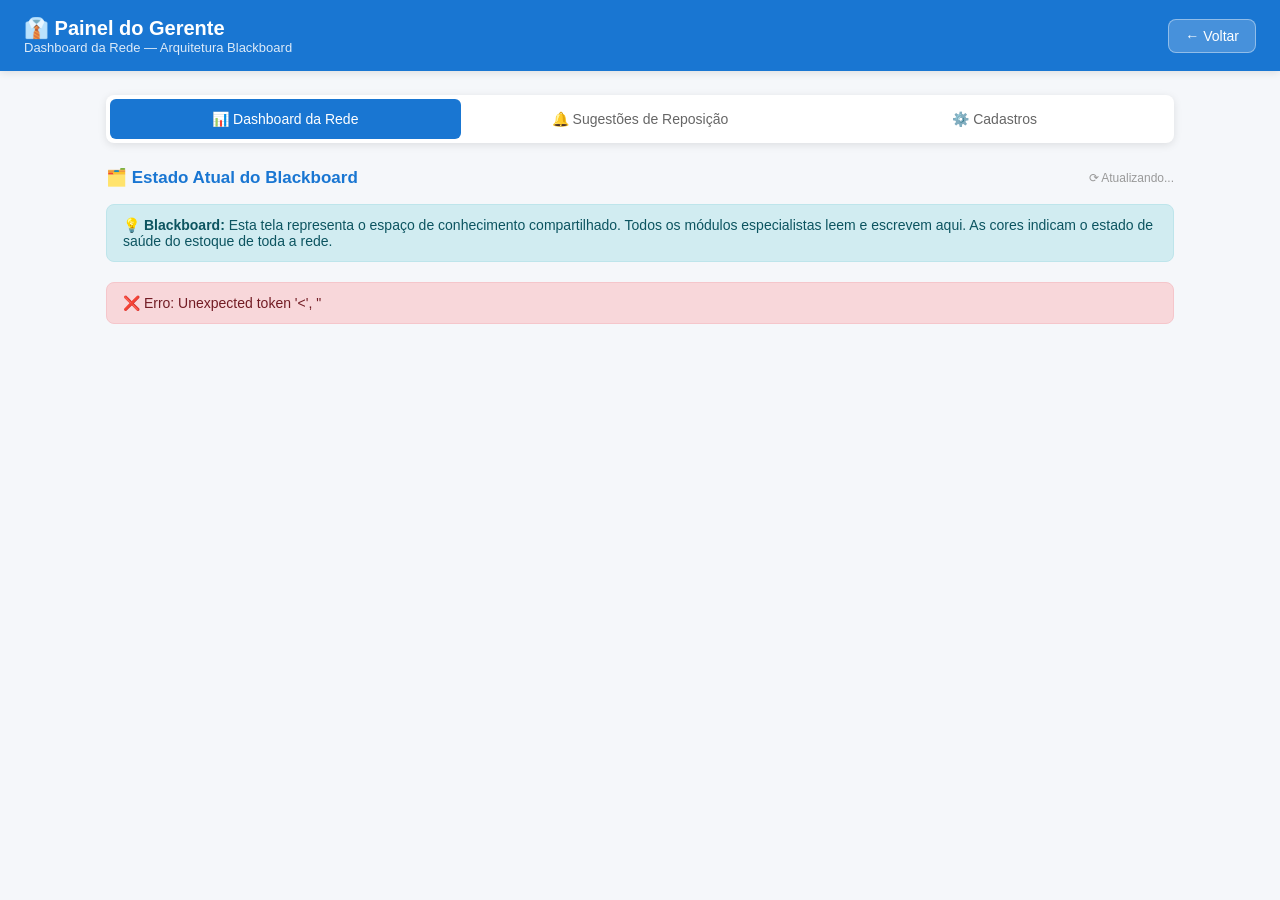
==== src/main/resources/static/gerente.html @ 2dd4ed45 "Adicionado Front básico na aplicação" ====
<!DOCTYPE html>
<html lang="pt-BR">
<head>
    <meta charset="UTF-8">
    <meta name="viewport" content="width=device-width, initial-scale=1.0">
    <title>Painel do Gerente</title>
    <link rel="stylesheet" href="css/style.css">
</head>
<body>

    <div class="header">
        <div>
            <h1>👔 Painel do Gerente</h1>
            <p>Dashboard da Rede — Arquitetura Blackboard</p>
        </div>
        <a href="index.html" class="btn-voltar">← Voltar</a>
    </div>

    <div class="container">

        <!-- Abas do Gerente -->
        <div class="tabs">
            <button class="tab-btn ativo" onclick="mostrarTab('dashboard', this)">
                📊 Dashboard da Rede
            </button>
            <button class="tab-btn" onclick="mostrarTab('sugestoes', this)">
                🔔 Sugestões de Reposição
                <!-- Badge vermelho que mostra quantas sugestões pendentes existem -->
                <span id="badge" class="badge-num" style="display:none"></span>
            </button>
            <button class="tab-btn" onclick="mostrarTab('cadastros', this)">
                ⚙️ Cadastros
            </button>
        </div>

        <!-- ═══ ABA 1: Dashboard da Rede (O Blackboard visualmente) ═══ -->
        <div id="tab-dashboard" class="tab-content ativo">

            <div class="topo-secao">
                <span class="titulo-secao">🗂️ Estado Atual do Blackboard</span>
                <span class="refresh-info" id="info-dashboard">⟳ Atualizando...</span>
            </div>

            <!-- Caixa explicativa para a apresentação -->
            <div class="alerta info" style="margin-bottom:20px;">
                💡 <strong>Blackboard:</strong> Esta tela representa o espaço de conhecimento 
                compartilhado. Todos os módulos especialistas leem e escrevem aqui. 
                As cores indicam o estado de saúde do estoque de toda a rede.
            </div>

            <!-- Cards das lojas preenchidos pelo JS -->
            <div id="dashboard-content">
                <div class="loading">Carregando estado da rede...</div>
            </div>
        </div>

        <!-- ═══ ABA 2: Sugestões de Reposição ═══ -->
        <div id="tab-sugestoes" class="tab-content">

            <div class="topo-secao">
                <span class="titulo-secao">🤖 Sugestões do Especialista de Reposição</span>
                <button class="btn cinza sm" onclick="carregarSugestoes()">🔄 Atualizar agora</button>
            </div>

            <div class="alerta info" style="margin-bottom:20px;">
                💡 Estas sugestões foram geradas <strong>automaticamente</strong> pelo trigger do 
                banco de dados (Blackboard), sem nenhuma intervenção manual. Quando o estoque de 
                algum produto cruzou o limiar crítico, o banco notificou o Especialista de Reposição.
            </div>

            <!-- Lista de sugestões preenchida pelo JS -->
            <div id="sugestoes-content">
                <div class="loading">Carregando sugestões...</div>
            </div>
        </div>

        <!-- ═══ ABA 3: Cadastros ═══ -->
        <div id="tab-cadastros" class="tab-content">

            <h2 class="titulo-secao" style="margin-bottom:20px;">⚙️ Gerenciar Cadastros</h2>

            <!-- Configurar Estoque Inicial -->
            <div class="card">
                <h2>📦 Configurar Estoque Inicial</h2>
                <p style="color:#666; font-size:14px; margin-bottom:16px;">
                    Define a quantidade de um produto em uma loja. 
                    Use isso para preparar o ambiente antes da demonstração.
                </p>
                <div id="msg-estoque"></div>
                <div class="form-row">
                    <div class="form-group">
                        <label>Loja</label>
                        <select id="est-loja"><option value="">Selecione...</option></select>
                    </div>
                    <div class="form-group">
                        <label>Produto</label>
                        <select id="est-produto"><option value="">Selecione...</option></select>
                    </div>
                    <div class="form-group">
                        <label>Quantidade</label>
                        <input type="number" id="est-qtd" min="0" value="50">
                    </div>
                </div>
                <button class="btn azul" onclick="configurarEstoque()">📦 Salvar Estoque</button>
            </div>

            <!-- Cadastrar Produto -->
            <div class="card">
                <h2>🛍️ Cadastrar Novo Produto</h2>
                <div id="msg-produto"></div>
                <div class="form-row">
                    <div class="form-group">
                        <label>Nome</label>
                        <input type="text" id="prod-nome" placeholder="Ex: Sabonete Líquido">
                    </div>
                    <div class="form-group">
                        <label>Categoria</label>
                        <input type="text" id="prod-cat" placeholder="Ex: Higiene">
                    </div>
                </div>
                <div class="form-row">
                    <div class="form-group">
                        <label>Preço de venda (R$)</label>
                        <input type="number" id="prod-preco" min="0" step="0.01" placeholder="0.00">
                    </div>
                    <div class="form-group">
                        <label>Limiar crítico (qtd. mínima)</label>
                        <input type="number" id="prod-limiar" min="1" placeholder="Ex: 15">
                    </div>
                </div>
                <button class="btn azul" onclick="cadastrarProduto()">✅ Cadastrar Produto</button>
            </div>

            <!-- Cadastrar Fornecedor -->
            <div class="card">
                <h2>🚚 Cadastrar Fornecedor</h2>
                <div id="msg-forn"></div>
                <div class="form-row">
                    <div class="form-group">
                        <label>Nome</label>
                        <input type="text" id="forn-nome" placeholder="Ex: Distribuidora XYZ">
                    </div>
                    <div class="form-group">
                        <label>Prazo de entrega (dias)</label>
                        <input type="number" id="forn-prazo" min="1" placeholder="Ex: 3">
                    </div>
                    <div class="form-group">
                        <label>Contato</label>
                        <input type="text" id="forn-contato" placeholder="contato@email.com">
                    </div>
                </div>
                <button class="btn azul" onclick="cadastrarFornecedor()">✅ Cadastrar Fornecedor</button>
            </div>

        </div>
    </div>

    <script>
        // ─── Inicializa a página ───
        function init() {
            carregarDashboard();
            carregarSugestoes();
            carregarDropdownsCadastros();

            // Auto-refresh: atualiza o dashboard a cada 10 segundos
            setInterval(carregarDashboard, 10000);

            // Auto-refresh de sugestões a cada 8 segundos.
            // ISSO É FUNDAMENTAL PARA A DEMONSTRAÇÃO:
            // Após o operador registrar uma venda crítica, dentro de 8 segundos
            // a sugestão aparece aqui sem nenhum clique do professor.
            setInterval(carregarSugestoes, 8000);
        }

        // ─── Helpers de status ───
        function status(qtd, limiar) {
            if (qtd < limiar) return 'critico';
            if (qtd <= limiar * 1.5) return 'alerta';
            return 'ok';
        }
        function labelStatus(s) {
            if (s === 'critico') return '🔴 Crítico';
            if (s === 'alerta') return '🟡 Alerta';
            return '🟢 Ok';
        }

        // ─── Exibe mensagem temporária de feedback ───
        function msg(elementId, texto, tipo = 'sucesso') {
            const el = document.getElementById(elementId);
            el.innerHTML = `<div class="alerta ${tipo}">${texto}</div>`;
            setTimeout(() => el.innerHTML = '', 4000);
        }

        // ═══ ABA 1: Dashboard ═══

        // Busca todo o estoque da rede e monta o dashboard lado a lado por loja
        async function carregarDashboard() {
            try {
                // Busca estoques e lojas em paralelo (Promise.all é mais rápido que sequencial)
                const [estoques, lojas] = await Promise.all([
                    fetch('/api/estoque').then(r => r.json()),
                    fetch('/api/lojas').then(r => r.json())
                ]);

                montarDashboard(estoques, lojas);

                const hora = new Date().toLocaleTimeString('pt-BR');
                document.getElementById('info-dashboard').textContent = `⟳ ${hora}`;

            } catch (e) {
                document.getElementById('dashboard-content').innerHTML =
                    `<div class="alerta erro">❌ Erro: ${e.message}</div>`;
            }
        }

        // Monta o HTML dos cards de loja lado a lado
        function montarDashboard(estoques, lojas) {
            if (!lojas.length) {
                document.getElementById('dashboard-content').innerHTML =
                    '<div class="alerta info">Nenhuma loja cadastrada ainda.</div>';
                return;
            }

            let html = '<div class="dashboard-lojas">';

            lojas.forEach(loja => {
                // Filtra apenas os estoques desta loja
                const estoqueLoja = estoques.filter(e => e.loja.id === loja.id);

                html += `
                    <div class="loja-card">
                        <div class="loja-header">🏬 ${loja.nome}</div>
                        <table>
                            <thead>
                                <tr>
                                    <th>Produto</th>
                                    <th>Qtd.</th>
                                    <th>Limiar</th>
                                    <th>Status</th>
                                </tr>
                            </thead>
                            <tbody>`;

                if (!estoqueLoja.length) {
                    html += '<tr><td colspan="4" style="text-align:center;color:#999;padding:20px">Sem estoque</td></tr>';
                } else {
                    estoqueLoja.forEach(e => {
                        const s = status(e.quantidadeAtual, e.produto.limiar_critico);
                        html += `
                            <tr class="${s}">
                                <td>${e.produto.nome}</td>
                                <td><strong>${e.quantidadeAtual}</strong></td>
                                <td>${e.produto.limiar_critico}</td>
                                <td><span class="badge ${s}">${labelStatus(s)}</span></td>
                            </tr>`;
                    });
                }

                html += '</tbody></table></div>';
            });

            html += '</div>';
            document.getElementById('dashboard-content').innerHTML = html;
        }

        // ═══ ABA 2: Sugestões ═══

        async function carregarSugestoes() {
            try {
                const sugestoes = await fetch('/api/sugestoes/pendentes').then(r => r.json());

                // Atualiza o badge vermelho de contagem na aba
                const badge = document.getElementById('badge');
                if (sugestoes.length > 0) {
                    badge.textContent = sugestoes.length;
                    badge.style.display = 'inline-flex';
                } else {
                    badge.style.display = 'none';
                }

                montarSugestoes(sugestoes);

            } catch (e) {
                document.getElementById('sugestoes-content').innerHTML =
                    `<div class="alerta erro">❌ Erro: ${e.message}</div>`;
            }
        }

        // Monta os cards de sugestão
        function montarSugestoes(sugestoes) {
            const cont = document.getElementById('sugestoes-content');

            if (!sugestoes.length) {
                cont.innerHTML = `
                    <div class="alerta sucesso" style="text-align:center; padding:32px;">
                        ✅ <strong>Nenhuma sugestão pendente.</strong><br>
                        <small style="color:#555;">O sistema continua monitorando o estoque automaticamente.</small>
                    </div>`;
                return;
            }

            let html = '';

            sugestoes.forEach(s => {
                const eTransf = s.tipoAcao === 'TRANSFERENCIA';

                // Monta a linha de detalhes conforme o tipo da sugestão
                const detalhe = eTransf
                    ? `<strong>De:</strong> ${s.lojaOrigem?.nome || '—'} &nbsp;→&nbsp; <strong>Para:</strong> ${s.lojaDestino?.nome || '—'}`
                    : `<strong>Fornecedor:</strong> ${s.fornecedor?.nome || '—'} &nbsp;→&nbsp; <strong>Destino:</strong> ${s.lojaDestino?.nome || '—'}`;

                html += `
                    <div class="sugestao-card ${eTransf ? '' : 'compra'}">

                        <!-- Cabeçalho do card -->
                        <div style="display:flex; justify-content:space-between; align-items:flex-start; margin-bottom:8px;">
                            <div>
                                <div class="sugestao-titulo">
                                    ${eTransf ? '🔄 Transferência entre lojas' : '🛒 Ordem de compra'} — 
                                    <strong>${s.produto.nome}</strong>
                                </div>
                                <div class="sugestao-detalhe">
                                    ${detalhe} &nbsp;|&nbsp;
                                    <strong>Qtd. recomendada:</strong> ${s.quantidadeRecomendada} unidades
                                </div>
                            </div>
                            <span class="badge pendente">${s.status}</span>
                        </div>

                        <!-- Justificativa gerada automaticamente pelo sistema -->
                        <div class="sugestao-justificativa">
                            💬 <strong>Justificativa automática:</strong> ${s.justificativa}
                        </div>

                        <!-- Botões de ação do gerente -->
                        <div class="sugestao-acoes">
                            <button class="btn verde sm" onclick="acao(${s.id}, 'executada')">
                                ✅ Executar (atualiza estoque)
                            </button>
                            <button class="btn laranja sm" onclick="acao(${s.id}, 'aprovar')">
                                👍 Aprovar
                            </button>
                            <button class="btn vermelho sm" onclick="acao(${s.id}, 'rejeitar')">
                                ❌ Rejeitar
                            </button>
                        </div>
                    </div>`;
            });

            cont.innerHTML = html;
        }

        // Executa uma ação em uma sugestão (aprovar, rejeitar ou executar)
        async function acao(id, tipo) {
            try {
                const resp = await fetch(`/api/sugestoes/${id}/${tipo}`, { method: 'PATCH' });
                if (!resp.ok) throw new Error(await resp.text());

                // Recarrega sugestões e dashboard após ação
                await carregarSugestoes();
                if (tipo === 'executada') {
                    await carregarDashboard(); // Estoque mudou, atualiza o dashboard
                    alert('✅ Sugestão executada! O estoque foi atualizado automaticamente.');
                }
            } catch (e) {
                alert('❌ Erro: ' + e.message);
            }
        }

        // ═══ ABA 3: Cadastros ═══

        // Preenche os dropdowns de loja e produto nos formulários de cadastro
        async function carregarDropdownsCadastros() {
            try {
                const [lojas, produtos] = await Promise.all([
                    fetch('/api/lojas').then(r => r.json()),
                    fetch('/api/produtos').then(r => r.json())
                ]);

                const selLoja = document.getElementById('est-loja');
                lojas.forEach(l => {
                    selLoja.innerHTML += `<option value="${l.id}">${l.nome}</option>`;
                });

                const selProd = document.getElementById('est-produto');
                produtos.forEach(p => {
                    selProd.innerHTML += `<option value="${p.id}">${p.nome}</option>`;
                });
            } catch (e) {
                console.error('Erro ao carregar dropdowns:', e);
            }
        }

        async function configurarEstoque() {
            const lojaId = document.getElementById('est-loja').value;
            const produtoId = document.getElementById('est-produto').value;
            const quantidade = parseInt(document.getElementById('est-qtd').value);

            if (!lojaId || !produtoId || isNaN(quantidade)) {
                msg('msg-estoque', '⚠️ Preencha todos os campos.', 'erro');
                return;
            }
            try {
                const resp = await fetch('/api/estoque/inicial', {
                    method: 'POST',
                    headers: { 'Content-Type': 'application/json' },
                    body: JSON.stringify({ produtoId: +produtoId, lojaId: +lojaId, quantidade })
                });
                if (!resp.ok) throw new Error(await resp.text());
                msg('msg-estoque', '✅ Estoque configurado com sucesso!');
                carregarDashboard(); // Atualiza o dashboard
            } catch (e) {
                msg('msg-estoque', `❌ ${e.message}`, 'erro');
            }
        }

        async function cadastrarProduto() {
            const nome = document.getElementById('prod-nome').value;
            const categoria = document.getElementById('prod-cat').value;
            const preco_venda = parseFloat(document.getElementById('prod-preco').value);
            const limiar_critico = parseInt(document.getElementById('prod-limiar').value);

            if (!nome || !preco_venda || !limiar_critico) {
                msg('msg-produto', '⚠️ Preencha nome, preço e limiar.', 'erro');
                return;
            }
            try {
                const resp = await fetch('/api/produtos', {
                    method: 'POST',
                    headers: { 'Content-Type': 'application/json' },
                    body: JSON.stringify({ nome, categoria, preco_venda, limiar_critico })
                });
                if (!resp.ok) throw new Error(await resp.text());
                msg('msg-produto', '✅ Produto cadastrado!');
                // Limpa o formulário
                ['prod-nome', 'prod-cat', 'prod-preco', 'prod-limiar'].forEach(id =>
                    document.getElementById(id).value = '');
                carregarDropdownsCadastros(); // Atualiza os dropdowns
            } catch (e) {
                msg('msg-produto', `❌ ${e.message}`, 'erro');
            }
        }

        async function cadastrarFornecedor() {
            const nome = document.getElementById('forn-nome').value;
            const tempoEntregaDias = parseInt(document.getElementById('forn-prazo').value);
            const contato = document.getElementById('forn-contato').value;

            if (!nome || !tempoEntregaDias) {
                msg('msg-forn', '⚠️ Preencha nome e prazo de entrega.', 'erro');
                return;
            }
            try {
                const resp = await fetch('/api/fornecedores', {
                    method: 'POST',
                    headers: { 'Content-Type': 'application/json' },
                    body: JSON.stringify({ nome, tempoEntregaDias, contato })
                });
                if (!resp.ok) throw new Error(await resp.text());
                msg('msg-forn', '✅ Fornecedor cadastrado!');
                ['forn-nome', 'forn-prazo', 'forn-contato'].forEach(id =>
                    document.getElementById(id).value = '');
            } catch (e) {
                msg('msg-forn', `❌ ${e.message}`, 'erro');
            }
        }

        // ─── Controla qual aba está ativa ───
        function mostrarTab(tabId, botao) {
            document.querySelectorAll('.tab-content').forEach(el => el.classList.remove('ativo'));
            document.querySelectorAll('.tab-btn').forEach(el => el.classList.remove('ativo'));
            document.getElementById('tab-' + tabId).classList.add('ativo');
            botao.classList.add('ativo');
        }

        // Inicia tudo
        init();
    </script>
</body>
</html>
---- src/main/resources/static/css/style.css ----
/* ─── VARIÁVEIS DE COR ─── */
:root {
    --azul: #1976d2;
    --verde: #388e3c;
    --laranja: #f57c00;
    --vermelho: #d32f2f;
    --fundo: #f5f7fa;
    --branco: #ffffff;
    --texto: #2c3e50;
    --borda: #e0e0e0;
    --sombra: 0 2px 8px rgba(0,0,0,0.1);
    --raio: 8px;
}

/* ─── RESET BÁSICO ─── */
* { margin: 0; padding: 0; box-sizing: border-box; }

body {
    font-family: 'Segoe UI', Arial, sans-serif;
    background: var(--fundo);
    color: var(--texto);
    min-height: 100vh;
}

/* ─── CABEÇALHO ─── */
.header {
    background: var(--azul);
    color: white;
    padding: 16px 24px;
    display: flex;
    align-items: center;
    justify-content: space-between;
    box-shadow: var(--sombra);
}
.header h1 { font-size: 20px; }
.header p { font-size: 13px; opacity: 0.85; }

.btn-voltar {
    background: rgba(255,255,255,0.2);
    color: white;
    border: 1px solid rgba(255,255,255,0.4);
    padding: 8px 16px;
    border-radius: var(--raio);
    cursor: pointer;
    font-size: 14px;
    text-decoration: none;
}
.btn-voltar:hover { background: rgba(255,255,255,0.3); }

/* ─── CONTEÚDO PRINCIPAL ─── */
.container {
    max-width: 1100px;
    margin: 24px auto;
    padding: 0 16px;
}

/* ─── CARDS ─── */
.card {
    background: var(--branco);
    border-radius: var(--raio);
    box-shadow: var(--sombra);
    padding: 24px;
    margin-bottom: 20px;
}
.card h2 {
    font-size: 17px;
    font-weight: 600;
    color: var(--azul);
    border-bottom: 2px solid var(--azul);
    padding-bottom: 8px;
    margin-bottom: 16px;
}

/* ─── TELA DE SELEÇÃO DE PERFIL ─── */
.pagina-selecao {
    text-align: center;
    padding: 48px 24px 24px;
}
.pagina-selecao h2 { font-size: 26px; color: var(--azul); margin-bottom: 6px; }
.pagina-selecao p { color: #666; font-size: 15px; }

.perfis-container {
    display: flex;
    gap: 24px;
    justify-content: center;
    flex-wrap: wrap;
    margin-top: 32px;
}

.perfil-card {
    background: var(--branco);
    border-radius: var(--raio);
    box-shadow: var(--sombra);
    padding: 32px 24px;
    text-align: center;
    width: 280px;
    cursor: pointer;
    transition: transform 0.2s, box-shadow 0.2s;
    border: 2px solid transparent;
}
.perfil-card:hover {
    transform: translateY(-5px);
    box-shadow: 0 8px 24px rgba(0,0,0,0.15);
    border-color: var(--azul);
}
.perfil-card .icone { font-size: 60px; margin-bottom: 14px; }
.perfil-card h3 { font-size: 22px; color: var(--azul); margin-bottom: 4px; }
.perfil-card .subtitulo { font-size: 12px; color: #999; text-transform: uppercase; margin-bottom: 12px; }
.perfil-card .descricao { font-size: 14px; color: #666; margin-bottom: 20px; line-height: 1.5; }

/* ─── ABAS (TABS) ─── */
.tabs {
    display: flex;
    gap: 4px;
    margin-bottom: 24px;
    background: var(--branco);
    border-radius: var(--raio);
    padding: 4px;
    box-shadow: var(--sombra);
}
.tab-btn {
    flex: 1;
    padding: 12px 8px;
    border: none;
    background: transparent;
    cursor: pointer;
    border-radius: 6px;
    font-size: 14px;
    font-weight: 500;
    color: #666;
    transition: all 0.2s;
}
.tab-btn:hover { background: #f0f4ff; color: var(--azul); }
.tab-btn.ativo { background: var(--azul); color: white; }

.tab-content { display: none; }
.tab-content.ativo { display: block; }

/* ─── TABELAS ─── */
table { width: 100%; border-collapse: collapse; font-size: 14px; }
th {
    background: #f8f9fa;
    padding: 12px;
    text-align: left;
    font-weight: 600;
    border-bottom: 2px solid var(--borda);
    color: #555;
    font-size: 12px;
    text-transform: uppercase;
}
td { padding: 11px 12px; border-bottom: 1px solid var(--borda); vertical-align: middle; }
tr:last-child td { border-bottom: none; }

/* Cores das linhas por status de estoque */
tr.ok td { background: #f1f8e9; }
tr.ok:hover td { background: #dcedc8; }
tr.alerta td { background: #fff8e1; }
tr.alerta:hover td { background: #ffecb3; }
tr.critico td { background: #ffebee; }
tr.critico:hover td { background: #ffcdd2; }

/* ─── BADGES (ETIQUETAS) ─── */
.badge {
    display: inline-block;
    padding: 3px 10px;
    border-radius: 12px;
    font-size: 12px;
    font-weight: 600;
}
.badge.ok { background: #c8e6c9; color: #1b5e20; }
.badge.alerta { background: #ffe0b2; color: #e65100; }
.badge.critico { background: #ffcdd2; color: #b71c1c; }
.badge.pendente { background: #fff3cd; color: #856404; }
.badge.aprovada { background: #d4edda; color: #155724; }
.badge.rejeitada { background: #f8d7da; color: #721c24; }
.badge.executada { background: #d1ecf1; color: #0c5460; }

/* Badge contador de notificações na aba */
.badge-num {
    background: #dc3545;
    color: white;
    border-radius: 50%;
    width: 18px;
    height: 18px;
    font-size: 11px;
    display: inline-flex;
    align-items: center;
    justify-content: center;
    margin-left: 4px;
    font-weight: 700;
    vertical-align: middle;
}

/* ─── BOTÕES ─── */
.btn {
    padding: 10px 18px;
    border: none;
    border-radius: var(--raio);
    cursor: pointer;
    font-size: 14px;
    font-weight: 500;
    transition: opacity 0.2s, transform 0.1s;
    display: inline-flex;
    align-items: center;
    gap: 6px;
}
.btn:hover { opacity: 0.88; transform: translateY(-1px); }
.btn.azul { background: var(--azul); color: white; }
.btn.verde { background: var(--verde); color: white; }
.btn.laranja { background: var(--laranja); color: white; }
.btn.vermelho { background: var(--vermelho); color: white; }
.btn.cinza { background: #e0e0e0; color: #333; }
.btn.sm { padding: 6px 12px; font-size: 13px; }

/* ─── FORMULÁRIOS ─── */
.form-group { margin-bottom: 16px; }
.form-group label { display: block; margin-bottom: 6px; font-size: 14px; font-weight: 500; color: #555; }
.form-group input, .form-group select {
    width: 100%;
    padding: 10px 12px;
    border: 1px solid var(--borda);
    border-radius: var(--raio);
    font-size: 14px;
    background: white;
    transition: border-color 0.2s;
}
.form-group input:focus, .form-group select:focus {
    outline: none;
    border-color: var(--azul);
    box-shadow: 0 0 0 3px rgba(25,118,210,0.12);
}
.form-row { display: flex; gap: 16px; }
.form-row .form-group { flex: 1; }

/* ─── ALERTAS / MENSAGENS ─── */
.alerta {
    padding: 12px 16px;
    border-radius: var(--raio);
    margin-bottom: 16px;
    font-size: 14px;
}
.alerta.sucesso { background: #d4edda; color: #155724; border: 1px solid #c3e6cb; }
.alerta.erro { background: #f8d7da; color: #721c24; border: 1px solid #f5c6cb; }
.alerta.info { background: #d1ecf1; color: #0c5460; border: 1px solid #bee5eb; }

/* ─── CARDS DE SUGESTÃO ─── */
.sugestao-card {
    background: var(--branco);
    border-radius: var(--raio);
    box-shadow: var(--sombra);
    padding: 20px;
    margin-bottom: 16px;
    border-left: 4px solid var(--laranja);
}
.sugestao-card.compra { border-left-color: var(--azul); }
.sugestao-titulo { font-size: 16px; font-weight: 600; margin-bottom: 4px; }
.sugestao-detalhe { font-size: 13px; color: #666; margin-bottom: 12px; }
.sugestao-justificativa {
    font-size: 13px; color: #555;
    background: #f8f9fa;
    padding: 10px 12px;
    border-radius: 6px;
    line-height: 1.6;
    margin-bottom: 14px;
}
.sugestao-acoes { display: flex; gap: 8px; flex-wrap: wrap; }

/* ─── DASHBOARD: cards das lojas lado a lado ─── */
.dashboard-lojas { display: flex; gap: 16px; flex-wrap: wrap; }
.loja-card {
    flex: 1;
    min-width: 300px;
    background: var(--branco);
    border-radius: var(--raio);
    box-shadow: var(--sombra);
    overflow: hidden;
}
.loja-card .loja-header {
    background: var(--azul);
    color: white;
    padding: 12px 16px;
    font-size: 15px;
    font-weight: 600;
}

/* ─── UTILITÁRIOS ─── */
.loading { text-align: center; padding: 32px; color: #888; font-size: 14px; }
.refresh-info { font-size: 12px; color: #999; }
.topo-secao {
    display: flex;
    justify-content: space-between;
    align-items: center;
    margin-bottom: 16px;
}
.titulo-secao { font-size: 17px; font-weight: 600; color: var(--azul); }

/* ─── RESPONSIVO ─── */
@media (max-width: 768px) {
    .perfis-container, .dashboard-lojas { flex-direction: column; align-items: center; }
    .form-row { flex-direction: column; }
}
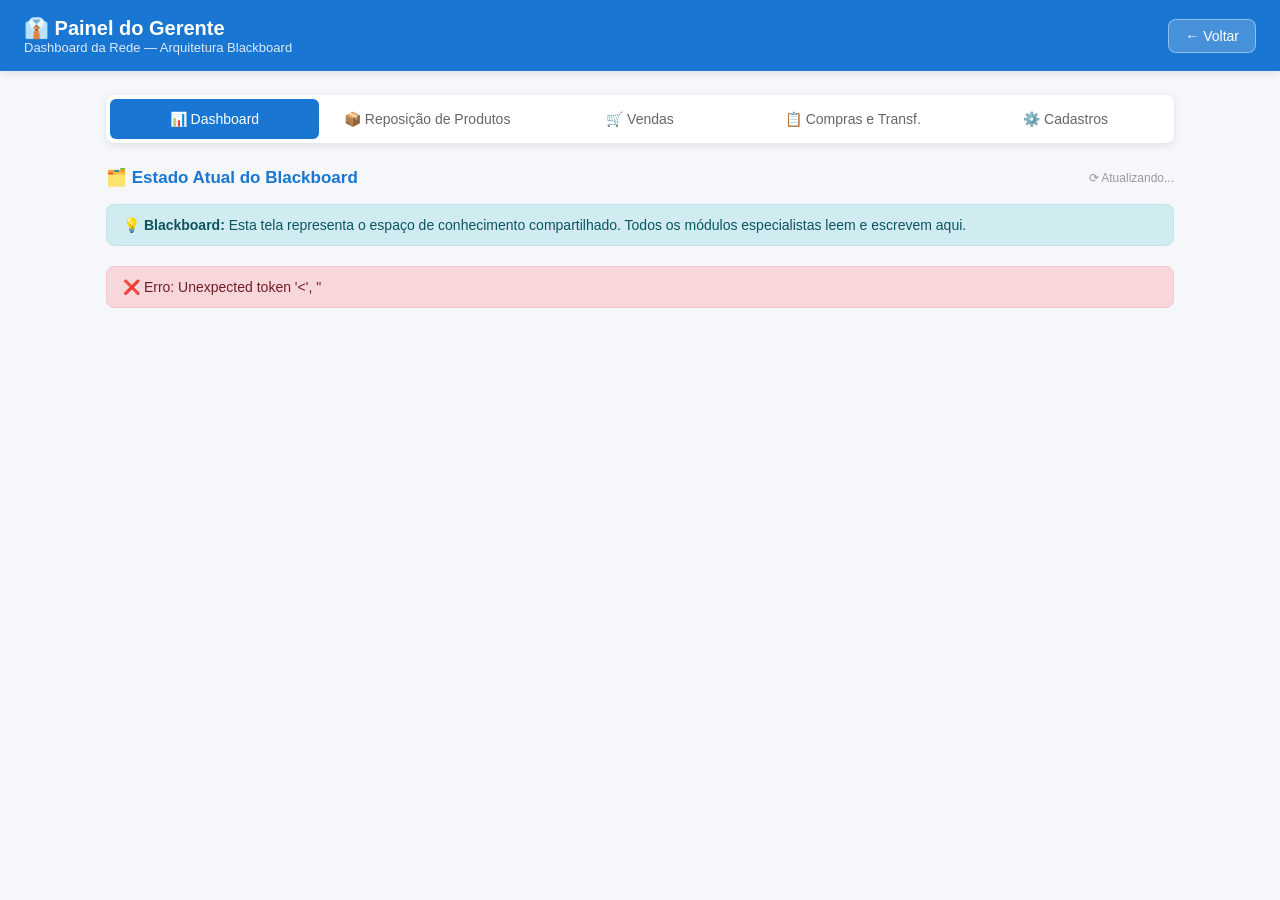
==== commit f397df28: "Melhorias e correções de bugs no sistema" ====
--- a/src/main/resources/static/gerente.html
+++ b/src/main/resources/static/gerente.html
@@ -8,6 +8,40 @@
 </head>
 <body>
 
+	  <!-- ═══ Modal: Compra Avulsa ═══ -->
+	<div id="modal-overlay" class="modal-overlay">
+	    <div class="modal">
+	        <h3>🛒 Compra Avulsa de Produtos</h3>
+	        <p style="font-size:14px; color:#666; margin-bottom:20px;">
+	            Compre produtos diretamente sem necessidade de sugestão prévia.
+	            O estoque será atualizado imediatamente após a confirmação.
+	        </p>
+	        <div class="form-group">
+	            <label>Loja de destino</label>
+	            <select id="modal-loja">
+	                <option value="">Selecione a loja...</option>
+	            </select>
+	        </div>
+	        <div class="form-group">
+	            <label>Produto</label>
+	            <select id="modal-produto">
+	                <option value="">Selecione o produto...</option>
+	            </select>
+	        </div>
+	        <div class="form-group">
+	            <label>Quantidade a comprar</label>
+	            <input type="number" id="modal-quantidade" min="1" value="1">
+	        </div>	
+	        <div class="modal-acoes">
+	            <button class="btn cinza" onclick="fecharModalCompra()">Fechar</button>
+	            <button class="btn verde" onclick="finalizarCompraAvulsa()">
+	                💰 Finalizar Compra
+	            </button>
+	        </div>
+	    </div>
+	</div>
+
+    <!-- ═══ Cabeçalho ═══ -->
     <div class="header">
         <div>
             <h1>👔 Painel do Gerente</h1>
@@ -18,463 +52,155 @@
 
     <div class="container">
 
-        <!-- Abas do Gerente -->
+        <!-- ─── Navegação com 5 abas ─── -->
         <div class="tabs">
             <button class="tab-btn ativo" onclick="mostrarTab('dashboard', this)">
-                📊 Dashboard da Rede
-            </button>
-            <button class="tab-btn" onclick="mostrarTab('sugestoes', this)">
-                🔔 Sugestões de Reposição
-                <!-- Badge vermelho que mostra quantas sugestões pendentes existem -->
+                📊 Dashboard
+            </button>
+            <button class="tab-btn" onclick="mostrarTab('reposicao', this)">
+                📦 Reposição de Produtos
                 <span id="badge" class="badge-num" style="display:none"></span>
+            </button>
+            <button class="tab-btn" onclick="mostrarTab('vendas', this)">
+                🛒 Vendas
+            </button>
+            <button class="tab-btn" onclick="mostrarTab('historico', this)">
+                📋 Compras e Transf.
             </button>
             <button class="tab-btn" onclick="mostrarTab('cadastros', this)">
                 ⚙️ Cadastros
             </button>
         </div>
 
-        <!-- ═══ ABA 1: Dashboard da Rede (O Blackboard visualmente) ═══ -->
+        <!-- ═══ ABA 1: Dashboard da Rede ═══ -->
         <div id="tab-dashboard" class="tab-content ativo">
-
             <div class="topo-secao">
                 <span class="titulo-secao">🗂️ Estado Atual do Blackboard</span>
                 <span class="refresh-info" id="info-dashboard">⟳ Atualizando...</span>
             </div>
-
-            <!-- Caixa explicativa para a apresentação -->
             <div class="alerta info" style="margin-bottom:20px;">
-                💡 <strong>Blackboard:</strong> Esta tela representa o espaço de conhecimento 
-                compartilhado. Todos os módulos especialistas leem e escrevem aqui. 
-                As cores indicam o estado de saúde do estoque de toda a rede.
-            </div>
-
-            <!-- Cards das lojas preenchidos pelo JS -->
+                💡 <strong>Blackboard:</strong> Esta tela representa o espaço de conhecimento compartilhado.
+                Todos os módulos especialistas leem e escrevem aqui.
+            </div>
             <div id="dashboard-content">
                 <div class="loading">Carregando estado da rede...</div>
             </div>
         </div>
 
-        <!-- ═══ ABA 2: Sugestões de Reposição ═══ -->
-        <div id="tab-sugestoes" class="tab-content">
-
+        <!-- ═══ ABA 2: Reposição de Produtos ═══ -->
+        <div id="tab-reposicao" class="tab-content">
             <div class="topo-secao">
                 <span class="titulo-secao">🤖 Sugestões do Especialista de Reposição</span>
-                <button class="btn cinza sm" onclick="carregarSugestoes()">🔄 Atualizar agora</button>
-            </div>
-
+                <div style="display:flex; gap:8px;">
+                    <button class="btn cinza sm" onclick="carregarSugestoes()">🔄 Atualizar</button>
+                    <button class="btn azul sm" onclick="abrirModalCompra()">🛒 Compra Avulsa</button>
+                </div>
+            </div>
             <div class="alerta info" style="margin-bottom:20px;">
-                💡 Estas sugestões foram geradas <strong>automaticamente</strong> pelo trigger do 
-                banco de dados (Blackboard), sem nenhuma intervenção manual. Quando o estoque de 
-                algum produto cruzou o limiar crítico, o banco notificou o Especialista de Reposição.
-            </div>
-
-            <!-- Lista de sugestões preenchida pelo JS -->
+                💡 As sugestões abaixo foram geradas <strong>automaticamente</strong> pelo trigger do banco.
+                Use o botão <strong>Compra Avulsa</strong> para comprar produtos sem uma sugestão prévia.
+            </div>
             <div id="sugestoes-content">
                 <div class="loading">Carregando sugestões...</div>
             </div>
         </div>
 
-        <!-- ═══ ABA 3: Cadastros ═══ -->
+        <!-- ═══ ABA 3: Histórico de Vendas ═══ -->
+        <div id="tab-vendas" class="tab-content">
+            <div class="topo-secao">
+                <span class="titulo-secao">🛒 Histórico de Vendas da Rede</span>
+                <button class="btn cinza sm" onclick="carregarVendas()">🔄 Atualizar</button>
+            </div>
+            <div class="alerta info" style="margin-bottom:16px;">
+                💡 Registro de todas as vendas realizadas nas lojas da rede.
+            </div>
+            <div class="card" style="padding:0; overflow:hidden;">
+                <div id="vendas-content">
+                    <div class="loading">Clique na aba para carregar...</div>
+                </div>
+            </div>
+        </div>
+
+        <!-- ═══ ABA 4: Compras e Transferências Executadas ═══ -->
+        <div id="tab-historico" class="tab-content">
+            <div class="topo-secao">
+                <span class="titulo-secao">📋 Compras e Transferências Executadas</span>
+                <button class="btn cinza sm" onclick="carregarHistorico()">🔄 Atualizar</button>
+            </div>
+            <div class="alerta info" style="margin-bottom:16px;">
+                💡 Registro de todas as compras (sugeridas ou avulsas) e transferências já executadas.
+            </div>
+            <div class="card" style="padding:0; overflow:hidden;">
+                <div id="historico-content">
+                    <div class="loading">Clique na aba para carregar...</div>
+                </div>
+            </div>
+        </div>
+
+        <!-- ═══ ABA 5: Cadastros ═══ -->
         <div id="tab-cadastros" class="tab-content">
-
             <h2 class="titulo-secao" style="margin-bottom:20px;">⚙️ Gerenciar Cadastros</h2>
 
-            <!-- Configurar Estoque Inicial -->
-            <div class="card">
-                <h2>📦 Configurar Estoque Inicial</h2>
-                <p style="color:#666; font-size:14px; margin-bottom:16px;">
-                    Define a quantidade de um produto em uma loja. 
-                    Use isso para preparar o ambiente antes da demonstração.
-                </p>
-                <div id="msg-estoque"></div>
-                <div class="form-row">
-                    <div class="form-group">
-                        <label>Loja</label>
-                        <select id="est-loja"><option value="">Selecione...</option></select>
-                    </div>
-                    <div class="form-group">
-                        <label>Produto</label>
-                        <select id="est-produto"><option value="">Selecione...</option></select>
-                    </div>
-                    <div class="form-group">
-                        <label>Quantidade</label>
-                        <input type="number" id="est-qtd" min="0" value="50">
-                    </div>
-                </div>
-                <button class="btn azul" onclick="configurarEstoque()">📦 Salvar Estoque</button>
-            </div>
-
-            <!-- Cadastrar Produto -->
-            <div class="card">
-                <h2>🛍️ Cadastrar Novo Produto</h2>
-                <div id="msg-produto"></div>
-                <div class="form-row">
-                    <div class="form-group">
-                        <label>Nome</label>
-                        <input type="text" id="prod-nome" placeholder="Ex: Sabonete Líquido">
-                    </div>
-                    <div class="form-group">
-                        <label>Categoria</label>
-                        <input type="text" id="prod-cat" placeholder="Ex: Higiene">
-                    </div>
-                </div>
-                <div class="form-row">
-                    <div class="form-group">
-                        <label>Preço de venda (R$)</label>
-                        <input type="number" id="prod-preco" min="0" step="0.01" placeholder="0.00">
-                    </div>
-                    <div class="form-group">
-                        <label>Limiar crítico (qtd. mínima)</label>
-                        <input type="number" id="prod-limiar" min="1" placeholder="Ex: 15">
-                    </div>
-                </div>
-                <button class="btn azul" onclick="cadastrarProduto()">✅ Cadastrar Produto</button>
-            </div>
-
-            <!-- Cadastrar Fornecedor -->
-            <div class="card">
-                <h2>🚚 Cadastrar Fornecedor</h2>
-                <div id="msg-forn"></div>
-                <div class="form-row">
-                    <div class="form-group">
-                        <label>Nome</label>
-                        <input type="text" id="forn-nome" placeholder="Ex: Distribuidora XYZ">
-                    </div>
-                    <div class="form-group">
-                        <label>Prazo de entrega (dias)</label>
-                        <input type="number" id="forn-prazo" min="1" placeholder="Ex: 3">
-                    </div>
-                    <div class="form-group">
-                        <label>Contato</label>
-                        <input type="text" id="forn-contato" placeholder="contato@email.com">
-                    </div>
-                </div>
-                <button class="btn azul" onclick="cadastrarFornecedor()">✅ Cadastrar Fornecedor</button>
-            </div>
-
-        </div>
+           <!-- Cadastrar Produto -->
+			<div class="card">
+			    <h2>🛍️ Cadastrar Novo Produto</h2>
+			    <div id="msg-produto"></div>
+			    <div class="form-row">
+			        <div class="form-group">
+			            <label>Nome</label>
+			            <input type="text" id="prod-nome" placeholder="Ex: Sabonete Líquido">
+			        </div>
+			        <div class="form-group">
+			            <label>Categoria</label>
+			            <input type="text" id="prod-cat" placeholder="Ex: Higiene">
+			        </div>
+			    </div>
+			    <div class="form-row">
+			        <div class="form-group">
+			            <label>Preço de venda (R$)</label>
+			            <input type="number" id="prod-preco" min="0" step="0.01" placeholder="0.00">
+			        </div>
+			        <div class="form-group">
+			            <label>Limiar crítico (qtd. mínima)</label>
+			            <input type="number" id="prod-limiar" min="1" placeholder="Ex: 15">
+			        </div>
+			    </div>
+			    <div class="form-row">
+			        <div class="form-group">
+			            <label>Fornecedor</label>
+			            <select id="prod-fornecedor">
+			                <option value="">Selecione um fornecedor...</option>
+			            </select>
+			        </div>
+			        <div class="form-group">
+			            <label>Preço de compra do fornecedor (R$)</label>
+			            <input type="number" id="prod-preco-compra" min="0" step="0.01" placeholder="0.00">
+			        </div>
+			    </div>
+			    <button class="btn azul" onclick="cadastrarProduto()">✅ Cadastrar Produto</button>
+			</div>
+
+           <!-- Cadastrar Fornecedor -->
+			<div class="card">
+			    <h2>🚚 Cadastrar Fornecedor</h2>
+			    <div id="msg-forn"></div>
+			    <div class="form-row">
+			        <div class="form-group">
+			            <label>Nome</label>
+			            <input type="text" id="forn-nome" placeholder="Ex: Distribuidora XYZ">
+			        </div>
+			        <div class="form-group">
+			            <label>Contato</label>
+			            <input type="text" id="forn-contato" placeholder="contato@email.com">
+			        </div>
+			    </div>
+			    <button class="btn azul" onclick="cadastrarFornecedor()">✅ Cadastrar Fornecedor</button>
+			</div>
+        </div>
+
     </div>
 
-    <script>
-        // ─── Inicializa a página ───
-        function init() {
-            carregarDashboard();
-            carregarSugestoes();
-            carregarDropdownsCadastros();
-
-            // Auto-refresh: atualiza o dashboard a cada 10 segundos
-            setInterval(carregarDashboard, 10000);
-
-            // Auto-refresh de sugestões a cada 8 segundos.
-            // ISSO É FUNDAMENTAL PARA A DEMONSTRAÇÃO:
-            // Após o operador registrar uma venda crítica, dentro de 8 segundos
-            // a sugestão aparece aqui sem nenhum clique do professor.
-            setInterval(carregarSugestoes, 8000);
-        }
-
-        // ─── Helpers de status ───
-        function status(qtd, limiar) {
-            if (qtd < limiar) return 'critico';
-            if (qtd <= limiar * 1.5) return 'alerta';
-            return 'ok';
-        }
-        function labelStatus(s) {
-            if (s === 'critico') return '🔴 Crítico';
-            if (s === 'alerta') return '🟡 Alerta';
-            return '🟢 Ok';
-        }
-
-        // ─── Exibe mensagem temporária de feedback ───
-        function msg(elementId, texto, tipo = 'sucesso') {
-            const el = document.getElementById(elementId);
-            el.innerHTML = `<div class="alerta ${tipo}">${texto}</div>`;
-            setTimeout(() => el.innerHTML = '', 4000);
-        }
-
-        // ═══ ABA 1: Dashboard ═══
-
-        // Busca todo o estoque da rede e monta o dashboard lado a lado por loja
-        async function carregarDashboard() {
-            try {
-                // Busca estoques e lojas em paralelo (Promise.all é mais rápido que sequencial)
-                const [estoques, lojas] = await Promise.all([
-                    fetch('/api/estoque').then(r => r.json()),
-                    fetch('/api/lojas').then(r => r.json())
-                ]);
-
-                montarDashboard(estoques, lojas);
-
-                const hora = new Date().toLocaleTimeString('pt-BR');
-                document.getElementById('info-dashboard').textContent = `⟳ ${hora}`;
-
-            } catch (e) {
-                document.getElementById('dashboard-content').innerHTML =
-                    `<div class="alerta erro">❌ Erro: ${e.message}</div>`;
-            }
-        }
-
-        // Monta o HTML dos cards de loja lado a lado
-        function montarDashboard(estoques, lojas) {
-            if (!lojas.length) {
-                document.getElementById('dashboard-content').innerHTML =
-                    '<div class="alerta info">Nenhuma loja cadastrada ainda.</div>';
-                return;
-            }
-
-            let html = '<div class="dashboard-lojas">';
-
-            lojas.forEach(loja => {
-                // Filtra apenas os estoques desta loja
-                const estoqueLoja = estoques.filter(e => e.loja.id === loja.id);
-
-                html += `
-                    <div class="loja-card">
-                        <div class="loja-header">🏬 ${loja.nome}</div>
-                        <table>
-                            <thead>
-                                <tr>
-                                    <th>Produto</th>
-                                    <th>Qtd.</th>
-                                    <th>Limiar</th>
-                                    <th>Status</th>
-                                </tr>
-                            </thead>
-                            <tbody>`;
-
-                if (!estoqueLoja.length) {
-                    html += '<tr><td colspan="4" style="text-align:center;color:#999;padding:20px">Sem estoque</td></tr>';
-                } else {
-                    estoqueLoja.forEach(e => {
-                        const s = status(e.quantidadeAtual, e.produto.limiar_critico);
-                        html += `
-                            <tr class="${s}">
-                                <td>${e.produto.nome}</td>
-                                <td><strong>${e.quantidadeAtual}</strong></td>
-                                <td>${e.produto.limiar_critico}</td>
-                                <td><span class="badge ${s}">${labelStatus(s)}</span></td>
-                            </tr>`;
-                    });
-                }
-
-                html += '</tbody></table></div>';
-            });
-
-            html += '</div>';
-            document.getElementById('dashboard-content').innerHTML = html;
-        }
-
-        // ═══ ABA 2: Sugestões ═══
-
-        async function carregarSugestoes() {
-            try {
-                const sugestoes = await fetch('/api/sugestoes/pendentes').then(r => r.json());
-
-                // Atualiza o badge vermelho de contagem na aba
-                const badge = document.getElementById('badge');
-                if (sugestoes.length > 0) {
-                    badge.textContent = sugestoes.length;
-                    badge.style.display = 'inline-flex';
-                } else {
-                    badge.style.display = 'none';
-                }
-
-                montarSugestoes(sugestoes);
-
-            } catch (e) {
-                document.getElementById('sugestoes-content').innerHTML =
-                    `<div class="alerta erro">❌ Erro: ${e.message}</div>`;
-            }
-        }
-
-        // Monta os cards de sugestão
-        function montarSugestoes(sugestoes) {
-            const cont = document.getElementById('sugestoes-content');
-
-            if (!sugestoes.length) {
-                cont.innerHTML = `
-                    <div class="alerta sucesso" style="text-align:center; padding:32px;">
-                        ✅ <strong>Nenhuma sugestão pendente.</strong><br>
-                        <small style="color:#555;">O sistema continua monitorando o estoque automaticamente.</small>
-                    </div>`;
-                return;
-            }
-
-            let html = '';
-
-            sugestoes.forEach(s => {
-                const eTransf = s.tipoAcao === 'TRANSFERENCIA';
-
-                // Monta a linha de detalhes conforme o tipo da sugestão
-                const detalhe = eTransf
-                    ? `<strong>De:</strong> ${s.lojaOrigem?.nome || '—'} &nbsp;→&nbsp; <strong>Para:</strong> ${s.lojaDestino?.nome || '—'}`
-                    : `<strong>Fornecedor:</strong> ${s.fornecedor?.nome || '—'} &nbsp;→&nbsp; <strong>Destino:</strong> ${s.lojaDestino?.nome || '—'}`;
-
-                html += `
-                    <div class="sugestao-card ${eTransf ? '' : 'compra'}">
-
-                        <!-- Cabeçalho do card -->
-                        <div style="display:flex; justify-content:space-between; align-items:flex-start; margin-bottom:8px;">
-                            <div>
-                                <div class="sugestao-titulo">
-                                    ${eTransf ? '🔄 Transferência entre lojas' : '🛒 Ordem de compra'} — 
-                                    <strong>${s.produto.nome}</strong>
-                                </div>
-                                <div class="sugestao-detalhe">
-                                    ${detalhe} &nbsp;|&nbsp;
-                                    <strong>Qtd. recomendada:</strong> ${s.quantidadeRecomendada} unidades
-                                </div>
-                            </div>
-                            <span class="badge pendente">${s.status}</span>
-                        </div>
-
-                        <!-- Justificativa gerada automaticamente pelo sistema -->
-                        <div class="sugestao-justificativa">
-                            💬 <strong>Justificativa automática:</strong> ${s.justificativa}
-                        </div>
-
-                        <!-- Botões de ação do gerente -->
-                        <div class="sugestao-acoes">
-                            <button class="btn verde sm" onclick="acao(${s.id}, 'executada')">
-                                ✅ Executar (atualiza estoque)
-                            </button>
-                            <button class="btn laranja sm" onclick="acao(${s.id}, 'aprovar')">
-                                👍 Aprovar
-                            </button>
-                            <button class="btn vermelho sm" onclick="acao(${s.id}, 'rejeitar')">
-                                ❌ Rejeitar
-                            </button>
-                        </div>
-                    </div>`;
-            });
-
-            cont.innerHTML = html;
-        }
-
-        // Executa uma ação em uma sugestão (aprovar, rejeitar ou executar)
-        async function acao(id, tipo) {
-            try {
-                const resp = await fetch(`/api/sugestoes/${id}/${tipo}`, { method: 'PATCH' });
-                if (!resp.ok) throw new Error(await resp.text());
-
-                // Recarrega sugestões e dashboard após ação
-                await carregarSugestoes();
-                if (tipo === 'executada') {
-                    await carregarDashboard(); // Estoque mudou, atualiza o dashboard
-                    alert('✅ Sugestão executada! O estoque foi atualizado automaticamente.');
-                }
-            } catch (e) {
-                alert('❌ Erro: ' + e.message);
-            }
-        }
-
-        // ═══ ABA 3: Cadastros ═══
-
-        // Preenche os dropdowns de loja e produto nos formulários de cadastro
-        async function carregarDropdownsCadastros() {
-            try {
-                const [lojas, produtos] = await Promise.all([
-                    fetch('/api/lojas').then(r => r.json()),
-                    fetch('/api/produtos').then(r => r.json())
-                ]);
-
-                const selLoja = document.getElementById('est-loja');
-                lojas.forEach(l => {
-                    selLoja.innerHTML += `<option value="${l.id}">${l.nome}</option>`;
-                });
-
-                const selProd = document.getElementById('est-produto');
-                produtos.forEach(p => {
-                    selProd.innerHTML += `<option value="${p.id}">${p.nome}</option>`;
-                });
-            } catch (e) {
-                console.error('Erro ao carregar dropdowns:', e);
-            }
-        }
-
-        async function configurarEstoque() {
-            const lojaId = document.getElementById('est-loja').value;
-            const produtoId = document.getElementById('est-produto').value;
-            const quantidade = parseInt(document.getElementById('est-qtd').value);
-
-            if (!lojaId || !produtoId || isNaN(quantidade)) {
-                msg('msg-estoque', '⚠️ Preencha todos os campos.', 'erro');
-                return;
-            }
-            try {
-                const resp = await fetch('/api/estoque/inicial', {
-                    method: 'POST',
-                    headers: { 'Content-Type': 'application/json' },
-                    body: JSON.stringify({ produtoId: +produtoId, lojaId: +lojaId, quantidade })
-                });
-                if (!resp.ok) throw new Error(await resp.text());
-                msg('msg-estoque', '✅ Estoque configurado com sucesso!');
-                carregarDashboard(); // Atualiza o dashboard
-            } catch (e) {
-                msg('msg-estoque', `❌ ${e.message}`, 'erro');
-            }
-        }
-
-        async function cadastrarProduto() {
-            const nome = document.getElementById('prod-nome').value;
-            const categoria = document.getElementById('prod-cat').value;
-            const preco_venda = parseFloat(document.getElementById('prod-preco').value);
-            const limiar_critico = parseInt(document.getElementById('prod-limiar').value);
-
-            if (!nome || !preco_venda || !limiar_critico) {
-                msg('msg-produto', '⚠️ Preencha nome, preço e limiar.', 'erro');
-                return;
-            }
-            try {
-                const resp = await fetch('/api/produtos', {
-                    method: 'POST',
-                    headers: { 'Content-Type': 'application/json' },
-                    body: JSON.stringify({ nome, categoria, preco_venda, limiar_critico })
-                });
-                if (!resp.ok) throw new Error(await resp.text());
-                msg('msg-produto', '✅ Produto cadastrado!');
-                // Limpa o formulário
-                ['prod-nome', 'prod-cat', 'prod-preco', 'prod-limiar'].forEach(id =>
-                    document.getElementById(id).value = '');
-                carregarDropdownsCadastros(); // Atualiza os dropdowns
-            } catch (e) {
-                msg('msg-produto', `❌ ${e.message}`, 'erro');
-            }
-        }
-
-        async function cadastrarFornecedor() {
-            const nome = document.getElementById('forn-nome').value;
-            const tempoEntregaDias = parseInt(document.getElementById('forn-prazo').value);
-            const contato = document.getElementById('forn-contato').value;
-
-            if (!nome || !tempoEntregaDias) {
-                msg('msg-forn', '⚠️ Preencha nome e prazo de entrega.', 'erro');
-                return;
-            }
-            try {
-                const resp = await fetch('/api/fornecedores', {
-                    method: 'POST',
-                    headers: { 'Content-Type': 'application/json' },
-                    body: JSON.stringify({ nome, tempoEntregaDias, contato })
-                });
-                if (!resp.ok) throw new Error(await resp.text());
-                msg('msg-forn', '✅ Fornecedor cadastrado!');
-                ['forn-nome', 'forn-prazo', 'forn-contato'].forEach(id =>
-                    document.getElementById(id).value = '');
-            } catch (e) {
-                msg('msg-forn', `❌ ${e.message}`, 'erro');
-            }
-        }
-
-        // ─── Controla qual aba está ativa ───
-        function mostrarTab(tabId, botao) {
-            document.querySelectorAll('.tab-content').forEach(el => el.classList.remove('ativo'));
-            document.querySelectorAll('.tab-btn').forEach(el => el.classList.remove('ativo'));
-            document.getElementById('tab-' + tabId).classList.add('ativo');
-            botao.classList.add('ativo');
-        }
-
-        // Inicia tudo
-        init();
-    </script>
+    <!-- Script externo: toda a lógica está em scripts/gerente.js -->
+    <script src="scripts/gerente.js"></script>
 </body>
 </html>
--- a/src/main/resources/static/css/style.css
+++ b/src/main/resources/static/css/style.css
@@ -166,7 +166,10 @@
     border-radius: 12px;
     font-size: 12px;
     font-weight: 600;
-}
+    min-width: 85px;       
+    text-align: center;   
+}
+
 .badge.ok { background: #c8e6c9; color: #1b5e20; }
 .badge.alerta { background: #ffe0b2; color: #e65100; }
 .badge.critico { background: #ffcdd2; color: #b71c1c; }
@@ -298,4 +301,84 @@
 @media (max-width: 768px) {
     .perfis-container, .dashboard-lojas { flex-direction: column; align-items: center; }
     .form-row { flex-direction: column; }
+}
+
+/* ─── MODAL (Compra Avulsa) ─── */
+.modal-overlay {
+    display: none;
+    position: fixed;
+    top: 0; left: 0;
+    width: 100%; height: 100%;
+    background: rgba(0,0,0,0.55);
+    z-index: 1000;
+    align-items: center;
+    justify-content: center;
+}
+.modal-overlay.aberto {
+    display: flex;
+}
+.modal {
+    background: var(--branco);
+    border-radius: var(--raio);
+    padding: 28px;
+    max-width: 520px;
+    width: 90%;
+    box-shadow: 0 8px 32px rgba(0,0,0,0.25);
+}
+.modal h3 {
+    font-size: 18px;
+    color: var(--azul);
+    margin-bottom: 20px;
+    padding-bottom: 10px;
+    border-bottom: 2px solid var(--azul);
+}
+.modal-acoes {
+    display: flex;
+    gap: 8px;
+    justify-content: flex-end;
+    margin-top: 20px;
+}
+.resultado-compra {
+    background: #d4edda;
+    border: 1px solid #c3e6cb;
+    border-radius: var(--raio);
+    padding: 16px;
+    margin-top: 16px;
+    color: #155724;
+}
+.resultado-compra h4 {
+    font-size: 15px;
+    margin-bottom: 10px;
+}
+.resultado-compra .linha {
+    display: flex;
+    justify-content: space-between;
+    font-size: 14px;
+    padding: 4px 0;
+    border-bottom: 1px solid rgba(0,0,0,0.05);
+}
+.resultado-compra .total {
+    font-size: 16px;
+    font-weight: 700;
+    margin-top: 8px;
+    color: #155724;
+}
+
+/* ─── TABELA DE HISTÓRICO ─── */
+.tabela-historico { overflow-x: auto; }
+.tipo-compra-badge {
+    background: #d1ecf1;
+    color: #0c5460;
+    padding: 3px 8px;
+    border-radius: 10px;
+    font-size: 12px;
+    font-weight: 600;
+}
+.tipo-transf-badge {
+    background: #fff3cd;
+    color: #856404;
+    padding: 3px 8px;
+    border-radius: 10px;
+    font-size: 12px;
+    font-weight: 600;
 }
